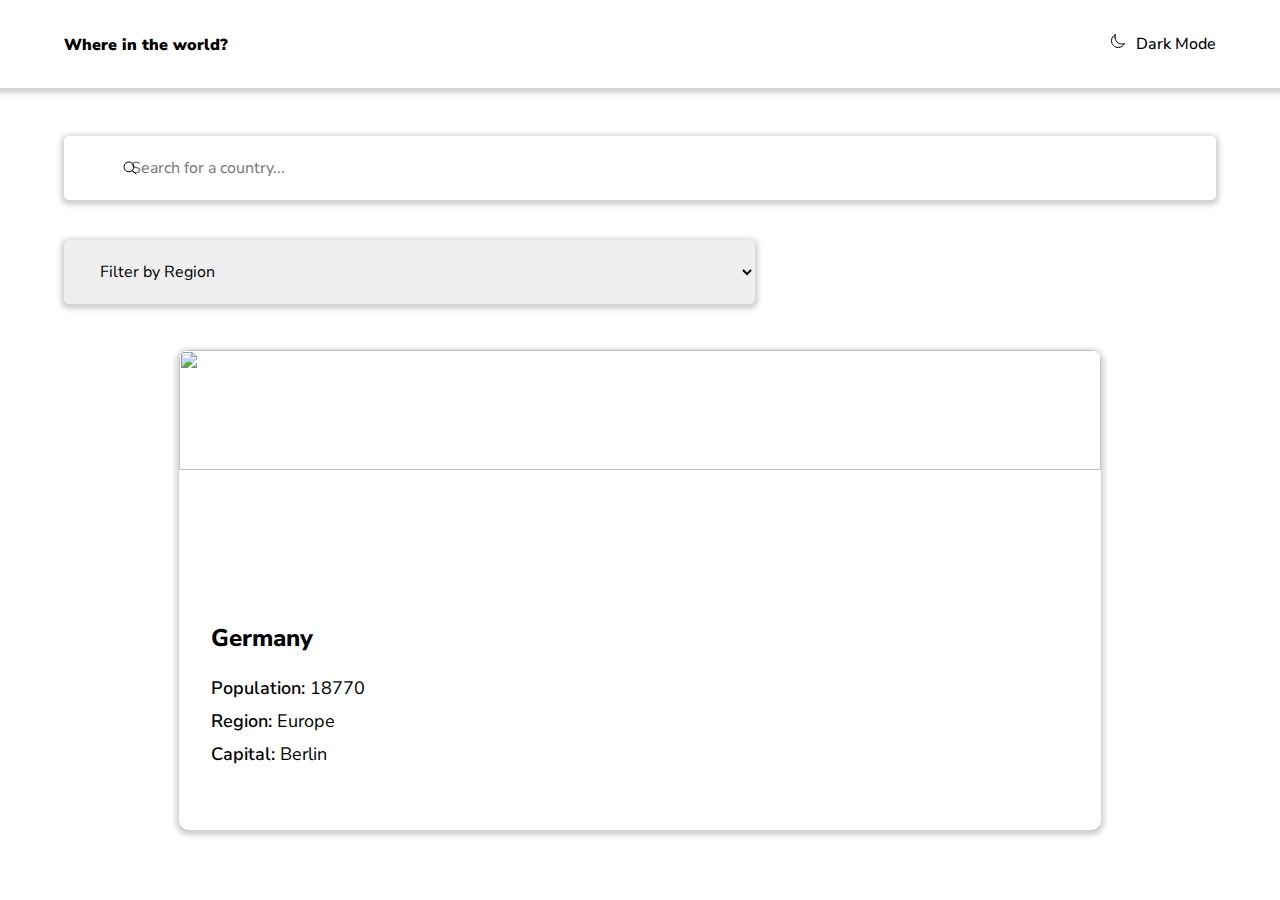
==== index.html @ 5b80c719 "initial commit" ====
<!DOCTYPE html>
<html lang="en">
<head>
    <meta charset="UTF-8">
    <meta name="viewport" content="width=device-width, initial-scale=1.0">
    <link rel="stylesheet" href="https://fontawesome.com">
    <link rel="stylesheet" href="./css/style.css" type="text/css">
    <link rel="stylesheet" href="https://fontawesome.com">
    <title>Document</title>
</head>
<body>
    <header>
        <div class="header">
            <h1 class="title"><b>Where in the world?</b></h1>
            <div class="mode">
                <button class="btn_mode"><img src="./images/moon-outline.svg" height="10px" width="10px" alt="moonIcon"><span>Dark Mode</span></button>
            </div>
        </div>
    </header>
    <main>
        <section class="search_filter_section">
            <div class="search_input">
                <img src="./images/search-outline.svg" alt="" height="15em" width="10em">
                <input type="text" placeholder="Search for a country...">
            </div>
            <div class="filter">
                <select name="continent" id="continent" aria-placeholder="Filter by Region">
                    <option value="0" >Filter by Region</option>
                    <option value="africa">Africa</option>
                    <option value="america">America</option>
                    <option value="asia">Asia</option>
                    <option value="europe">Europe</option>
                    <option value="oceania">Oceania</option>
                </select>
            </div>
        </section>
        <section class="countries">
            <div class="country_box">
                <img src="https://flagcdn.com/al.svg" alt="">
                
                <div class="country_box_details">
                    <h1 class="name">Germany</h1>
                    <ul>
                        <li class="population"><span>Population:</span> 18770</li>
                        <li class="region"><span>Region:</span> Europe</li>
                        <li class="capital"><span>Capital:</span> Berlin</li>
                    </ul>
                </div>
            </div>
        </section>
    </main>

    <script src="./script/script.js"></script>
</body>
</html>
---- css/style.css ----
@import url('https://fonts.googleapis.com/css2?family=Nunito+Sans');

*{
    padding: 0;
    margin: 0;
    box-sizing: border-box;
    font-family: 'Nunito Sans', sans-serif;
    font-size: 16px;
}

ul li{
    text-decoration: none;
    list-style: none;
    font-size: 0.8em;
    font-size: large;
    margin-bottom: 0.5em;
}

img{
    height: 1rem;
    width: 1rem;
}

/**** Header ****/
header{
    /* border: 1px solid; */
    /* padding: 2em; */
    height: 5.5em;
    margin-bottom: 3em;
    box-shadow: 0px 2px 5px 3px rgba(163, 163, 163, 0.5);
}

header .header{
    width: 90%;
    height: 100%;
    margin: auto;
    display: flex;
    justify-content: space-between;
    align-items: center;
}

header .title{
    font-size: 1.2em;
    font-weight: 700;
}

header .mode button{
    border: none;
    background-color: transparent;
    font-weight: 500;
}

header .mode button span{
    margin-left: 0.6em;
}

/**** Main ****/
main{
    width: 90%;
    margin: auto;
}

/**** Search ****/
.search_filter_section{
    display: flex;
    flex-direction: column;
}

.search_filter_section .search_input{
    margin-bottom: 2.5em;
    width: 100%;
    height: 4em;
    position: relative;
}

.search_filter_section .search_input img{
    position: absolute;
    top: 37%;
    left: 5%;
    color: gray;
}

.search_filter_section .search_input input{
    width: 100%;
    height: 100%;
    border-radius: 5px;
    border: none;
    box-shadow: 0px 2px 5px 3px rgba(163, 163, 163, 0.5);
    padding-left: 4.2em;
}


/**** Filter ****/
.search_filter_section .filter{
    margin-bottom: 2.9em;
    width: 100%;
    height: 4em;
}

.search_filter_section .filter select{
    width: 60%;
    height: 100%;
    border-radius: 5px;
    border: none;
    box-shadow: 0px 2px 5px 3px rgba(163, 163, 163, 0.5);
    padding: 0 2em;
}

.search_filter_section .filter select option{
    margin-top: 2em;
    font-size: 0.8em;
    width: 20%;
}


/**** Countries ****/
.countries{
    width: 80%;
    margin: auto;
    display: flex;
    flex-direction: column;
    flex-wrap: wrap;
    /* margin-bottom: 1em; */
}

.countries .country_box{
    border-radius: 10px;
    border: none;
    box-shadow: 0px 2px 5px 3px rgba(163, 163, 163, 0.5);
    height: 30em;
}

.countries .country_box .country_box_details{
    padding-left: 2em;
    margin-bottom: 0.9em;
    position: relative;
}

.countries .country_box img{
    height: 50%;
    width: 100%;
    margin-bottom: 2em;
    border-top-right-radius: 10px;
    border-top-left-radius: 10px;
}

.countries .country_box .country_box_details h1{
    margin-bottom: 0.9em;
    font-size: x-large;
    font-weight: 800;
}

.countries .country_box .country_box_details ul li span{
    font-size: 1em;
    font-weight: 600;
}
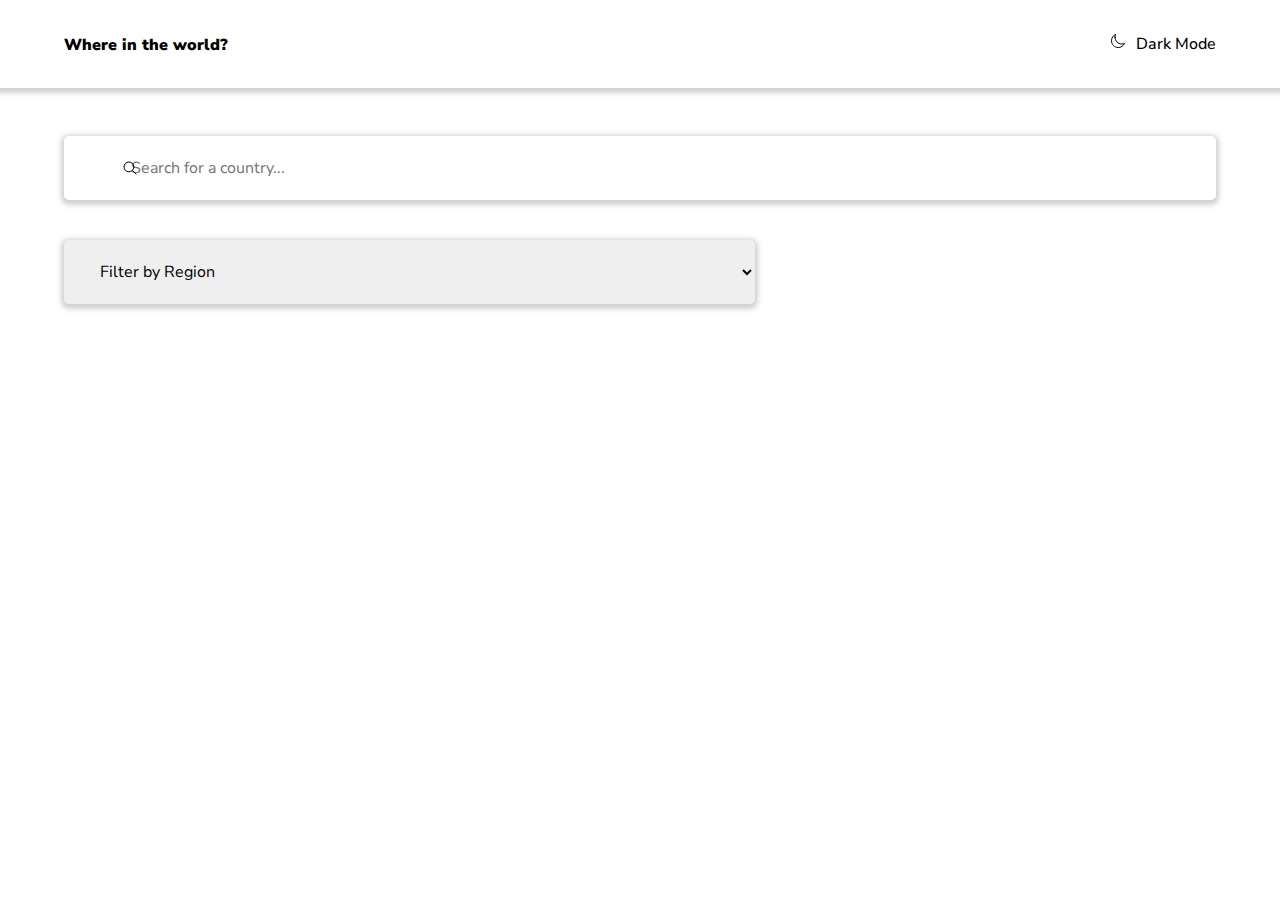
==== commit 9ab78b71: "Updated Countries" ====
--- a/index.html
+++ b/index.html
@@ -6,7 +6,7 @@
     <link rel="stylesheet" href="https://fontawesome.com">
     <link rel="stylesheet" href="./css/style.css" type="text/css">
     <link rel="stylesheet" href="https://fontawesome.com">
-    <title>Document</title>
+    <title>Countries Roads</title>
 </head>
 <body>
     <header>
@@ -35,21 +35,10 @@
             </div>
         </section>
         <section class="countries">
-            <div class="country_box">
-                <img src="https://flagcdn.com/al.svg" alt="">
-                
-                <div class="country_box_details">
-                    <h1 class="name">Germany</h1>
-                    <ul>
-                        <li class="population"><span>Population:</span> 18770</li>
-                        <li class="region"><span>Region:</span> Europe</li>
-                        <li class="capital"><span>Capital:</span> Berlin</li>
-                    </ul>
-                </div>
-            </div>
+            
         </section>
     </main>
 
-    <script src="./script/script.js"></script>
+    <script src="./script/script.js" type="module"></script>
 </body>
 </html>--- a/css/style.css
+++ b/css/style.css
@@ -58,6 +58,7 @@
 main{
     width: 90%;
     margin: auto;
+    margin-bottom: 3em;
 }
 
 /**** Search ****/
@@ -120,7 +121,6 @@
     display: flex;
     flex-direction: column;
     flex-wrap: wrap;
-    /* margin-bottom: 1em; */
 }
 
 .countries .country_box{
@@ -128,6 +128,7 @@
     border: none;
     box-shadow: 0px 2px 5px 3px rgba(163, 163, 163, 0.5);
     height: 30em;
+    margin-bottom: 3em;
 }
 
 .countries .country_box .country_box_details{
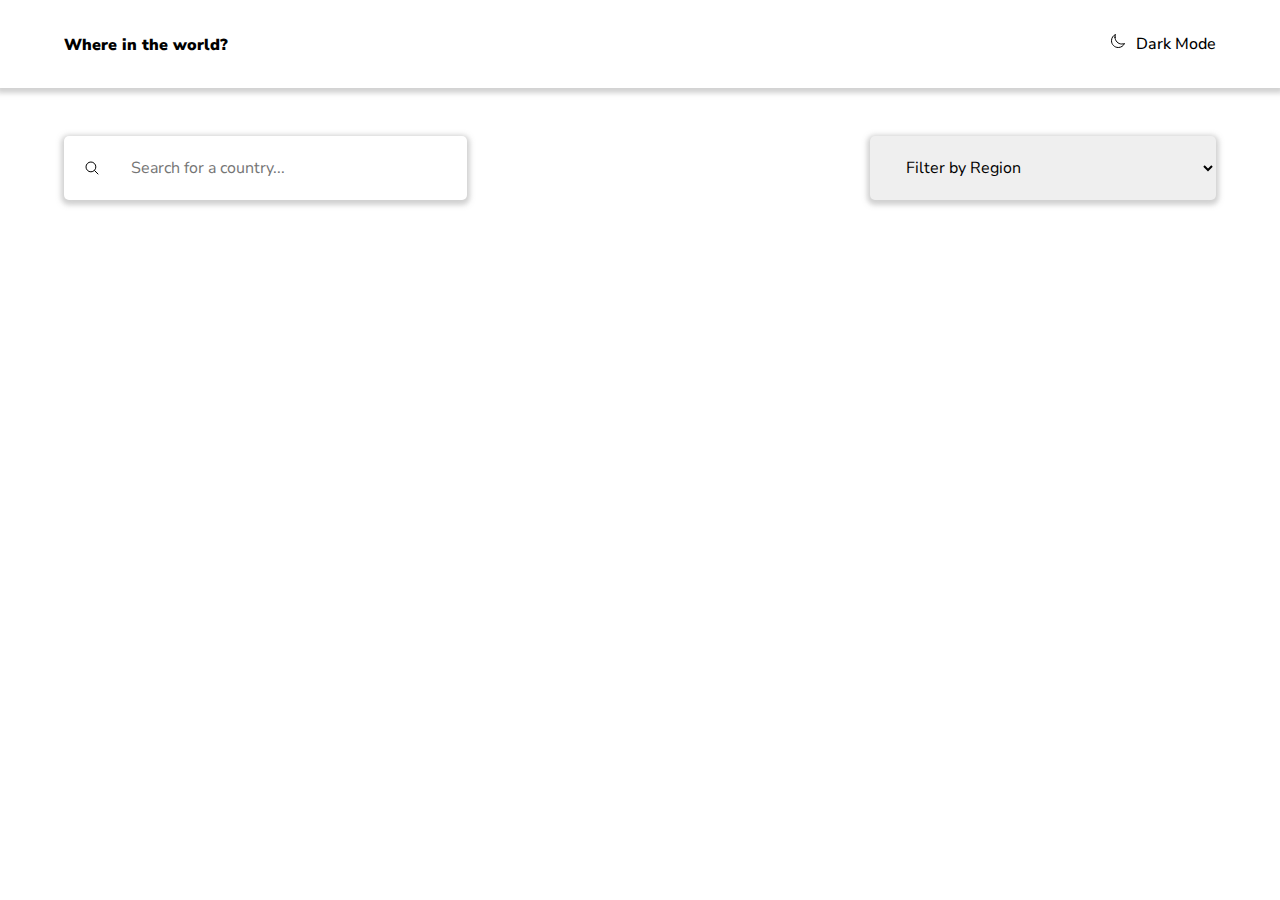
==== commit b0c5bddc: "implemented search functionalities" ====
--- a/index.html
+++ b/index.html
@@ -21,7 +21,7 @@
         <section class="search_filter_section">
             <div class="search_input">
                 <img src="./images/search-outline.svg" alt="" height="15em" width="10em">
-                <input type="text" placeholder="Search for a country...">
+                <input type="text" class="search" placeholder="Search for a country...">
             </div>
             <div class="filter">
                 <select name="continent" id="continent" aria-placeholder="Filter by Region">
@@ -35,7 +35,7 @@
             </div>
         </section>
         <section class="countries">
-            
+           
         </section>
     </main>
 
--- a/css/style.css
+++ b/css/style.css
@@ -12,7 +12,7 @@
     text-decoration: none;
     list-style: none;
     font-size: 0.8em;
-    font-size: large;
+    font-size: small;
     margin-bottom: 0.5em;
 }
 
@@ -127,28 +127,35 @@
     border-radius: 10px;
     border: none;
     box-shadow: 0px 2px 5px 3px rgba(163, 163, 163, 0.5);
-    height: 30em;
+    /* height: 2em; */
     margin-bottom: 3em;
+    position: relative;
+}
+
+.countries .disabled{
+    display: none;
 }
 
 .countries .country_box .country_box_details{
     padding-left: 2em;
-    margin-bottom: 0.9em;
-    position: relative;
+    margin-bottom: 2em;
 }
 
 .countries .country_box img{
+    position: absolute;
+    top: 0;
     height: 50%;
     width: 100%;
-    margin-bottom: 2em;
+    /* margin-bottom: 2em; */
     border-top-right-radius: 10px;
     border-top-left-radius: 10px;
 }
 
 .countries .country_box .country_box_details h1{
     margin-bottom: 0.9em;
-    font-size: x-large;
+    font-size: large;
     font-weight: 800;
+    margin-top: 10em;
 }
 
 .countries .country_box .country_box_details ul li span{
@@ -157,3 +164,121 @@
 }
 
 
+
+
+
+/**** Tablet View ****/
+@media only screen and (min-width: 600px){
+    /* Search */
+    /* .search_filter_section{
+        display: flex;
+        flex-direction: row;
+        justify-content: space-between;
+    }
+
+    .search_filter_section .search_input{
+        margin-bottom: 3.5em;
+        width: 35%;
+        height: 4em;
+        position: relative;
+    } */
+
+    /* Filter */
+    /* .search_filter_section .filter{
+        margin-bottom: 3.5em;
+        width: 20%;
+        height: 4em;
+    }
+
+    .search_filter_section .filter select{
+        width: 100%;
+        height: 100%;
+        border-radius: 5px;
+        border: none;
+        box-shadow: 0px 2px 5px 3px rgba(163, 163, 163, 0.5);
+        padding: 0 2em;
+    } */
+
+
+    /* Countries */
+    .countries{
+        width: 80%;
+        margin: auto;
+        display: flex;
+        flex-direction: column;
+        align-items: center;
+        gap: 2em;
+    }
+
+    .countries .country_box{
+        /* display: inline; */
+        border-radius: 10px;
+        border: none;
+        box-shadow: 0px 2px 5px 3px rgba(163, 163, 163, 0.5);
+        /* height: 30em; */
+        width: 15em;
+        margin-bottom: 3em;
+    }
+}
+
+
+
+
+/**** Desktop View ****/
+@media only screen and (min-width: 795px){
+     /* Search */
+     .search_filter_section{
+        display: flex;
+        flex-direction: row;
+        justify-content: space-between;
+    }
+
+    .search_filter_section .search_input{
+        margin-bottom: 3.5em;
+        width: 35%;
+        height: 4em;
+        position: relative;
+    }
+
+
+    /* Filter */
+    .search_filter_section .filter{
+        margin-bottom: 3.5em;
+        width: 30%;
+        height: 4em;
+    }
+
+    .search_filter_section .filter select{
+        width: 100%;
+        height: 100%;
+        border-radius: 5px;
+        border: none;
+        box-shadow: 0px 2px 5px 3px rgba(163, 163, 163, 0.5);
+        padding: 0 2em;
+    }
+
+
+    /* Countries */
+    .countries{
+        width: 80%;
+        margin: auto;
+        display: flex;
+        flex-direction: row;
+        flex-wrap: wrap;
+        gap: 5em;
+    }
+}
+
+
+
+
+@media only screen and (min-width: 993px){
+    .countries{
+        width: 100%;
+        margin: auto;
+        display: flex;
+        flex-direction: row;
+        flex-wrap: wrap;
+        gap: 5em;
+    }
+}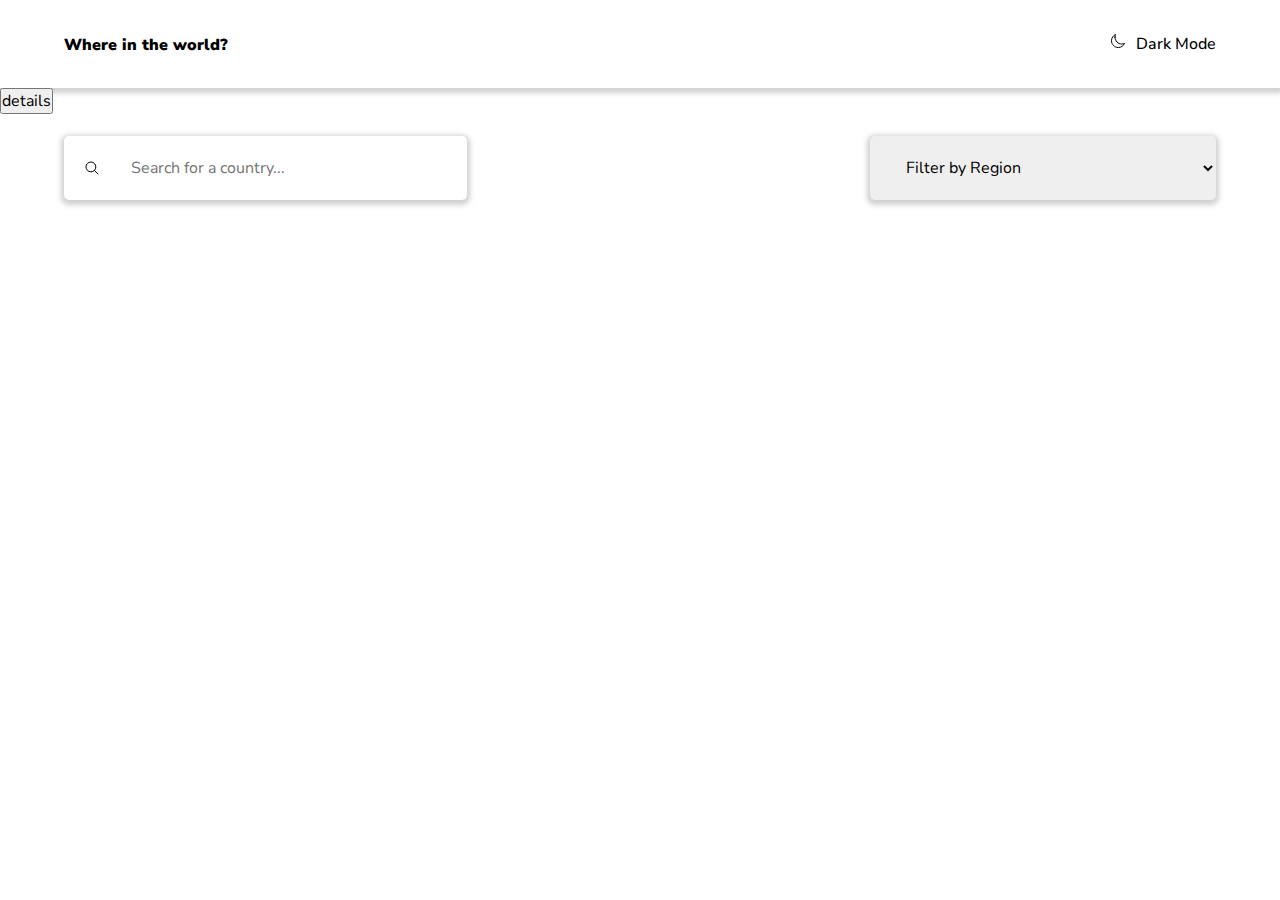
==== commit f4728f5f: "Deatails page" ====
--- a/index.html
+++ b/index.html
@@ -16,6 +16,7 @@
                 <button class="btn_mode"><img src="./images/moon-outline.svg" height="10px" width="10px" alt="moonIcon"><span>Dark Mode</span></button>
             </div>
         </div>
+        <a href="./details.html"><button>details</button></a>
     </header>
     <main>
         <section class="search_filter_section">
@@ -25,9 +26,9 @@
             </div>
             <div class="filter">
                 <select name="continent" id="continent" aria-placeholder="Filter by Region">
-                    <option value="0" >Filter by Region</option>
+                    <option value="" >Filter by Region</option>
                     <option value="africa">Africa</option>
-                    <option value="america">America</option>
+                    <option value="americas">Americas</option>
                     <option value="asia">Asia</option>
                     <option value="europe">Europe</option>
                     <option value="oceania">Oceania</option>
--- a/css/style.css
+++ b/css/style.css
@@ -146,7 +146,6 @@
     top: 0;
     height: 50%;
     width: 100%;
-    /* margin-bottom: 2em; */
     border-top-right-radius: 10px;
     border-top-left-radius: 10px;
 }
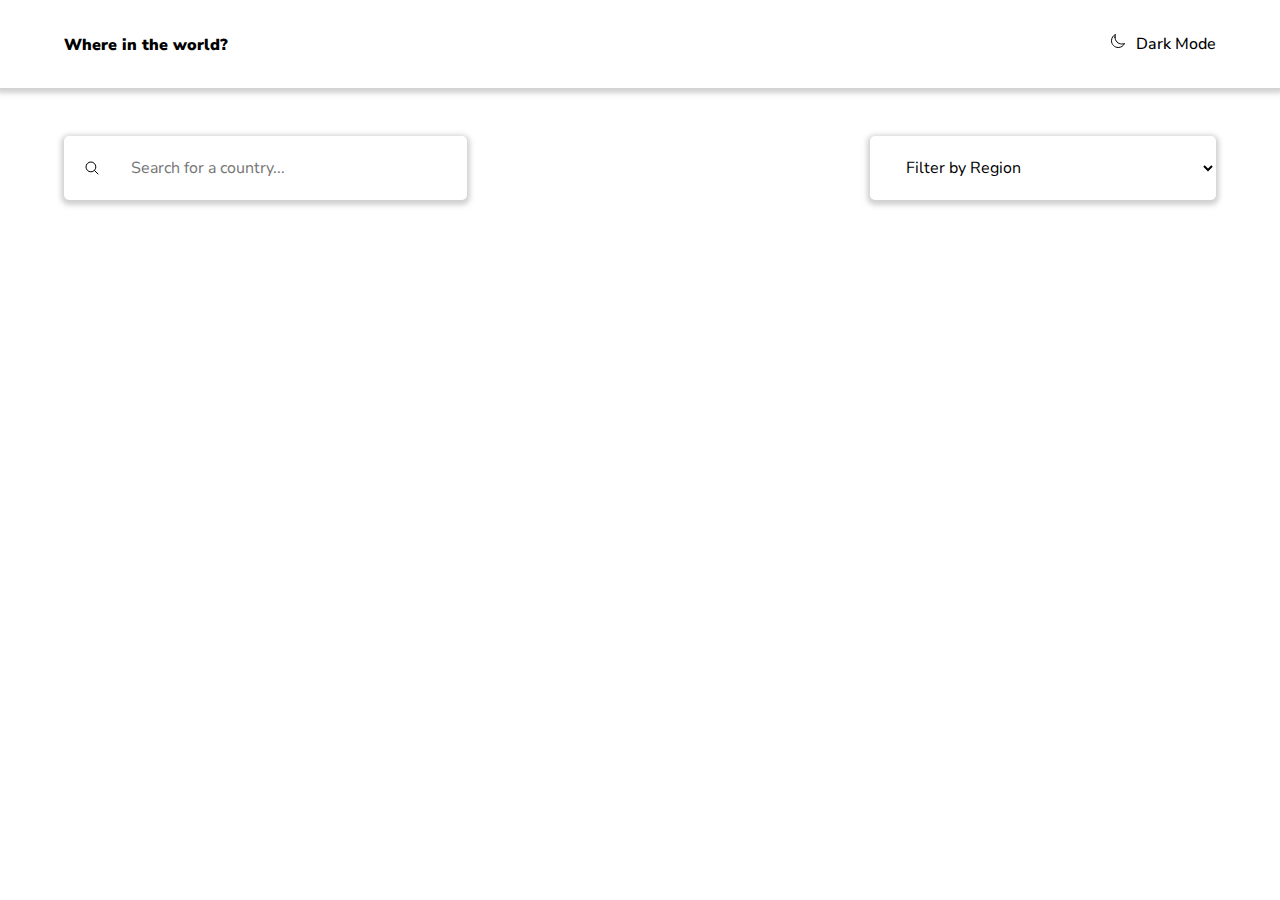
==== commit c6e0efbb: "Dark mode" ====
--- a/index.html
+++ b/index.html
@@ -13,10 +13,9 @@
         <div class="header">
             <h1 class="title"><b>Where in the world?</b></h1>
             <div class="mode">
-                <button class="btn_mode"><img src="./images/moon-outline.svg" height="10px" width="10px" alt="moonIcon"><span>Dark Mode</span></button>
+                <button class="btn_mode dark_mode"><img src="./images/moon-outline.svg" height="10px" width="10px" alt="moonIcon"><span>Dark Mode</span></button>
             </div>
         </div>
-        <a href="./details.html"><button>details</button></a>
     </header>
     <main>
         <section class="search_filter_section">
@@ -41,5 +40,6 @@
     </main>
 
     <script src="./script/script.js" type="module"></script>
+    <!-- <script src="./script/details.js" type="module"></script> -->
 </body>
 </html>--- a/css/style.css
+++ b/css/style.css
@@ -6,6 +6,21 @@
     box-sizing: border-box;
     font-family: 'Nunito Sans', sans-serif;
     font-size: 16px;
+    background-color: var(--mode-Background);
+    color: var(--mode-text);
+}
+
+:root{
+    /* --dark-mode-Background: hsl(207, 26%, 17%); */
+    --light-mode-Background: hsl(0, 0%, 98%);
+    --dark-mode-element: hsl(209, 23%, 22%); 
+    /* --dark-mode-text: hsl(0, 0%, 100%); */
+    --light-mode-text: hsl(200, 15%, 8%);
+}
+
+a{
+    text-decoration: none;
+    color: black;
 }
 
 ul li{
@@ -167,7 +182,7 @@
 
 
 /**** Tablet View ****/
-@media only screen and (min-width: 600px){
+@media (min-width: 600px){
     /* Search */
     /* .search_filter_section{
         display: flex;
@@ -201,7 +216,7 @@
 
     /* Countries */
     .countries{
-        width: 80%;
+        width: 100%;
         margin: auto;
         display: flex;
         flex-direction: column;
@@ -210,11 +225,9 @@
     }
 
     .countries .country_box{
-        /* display: inline; */
         border-radius: 10px;
         border: none;
         box-shadow: 0px 2px 5px 3px rgba(163, 163, 163, 0.5);
-        /* height: 30em; */
         width: 15em;
         margin-bottom: 3em;
     }
@@ -224,7 +237,7 @@
 
 
 /**** Desktop View ****/
-@media only screen and (min-width: 795px){
+@media (min-width: 795px){
      /* Search */
      .search_filter_section{
         display: flex;
@@ -259,10 +272,11 @@
 
     /* Countries */
     .countries{
-        width: 80%;
+        width: 100%;
         margin: auto;
         display: flex;
         flex-direction: row;
+        justify-content: center;
         flex-wrap: wrap;
         gap: 5em;
     }
@@ -271,12 +285,13 @@
 
 
 
-@media only screen and (min-width: 993px){
+@media (min-width: 993px){
     .countries{
         width: 100%;
         margin: auto;
         display: flex;
         flex-direction: row;
+        justify-content: center;
         flex-wrap: wrap;
         gap: 5em;
     }
